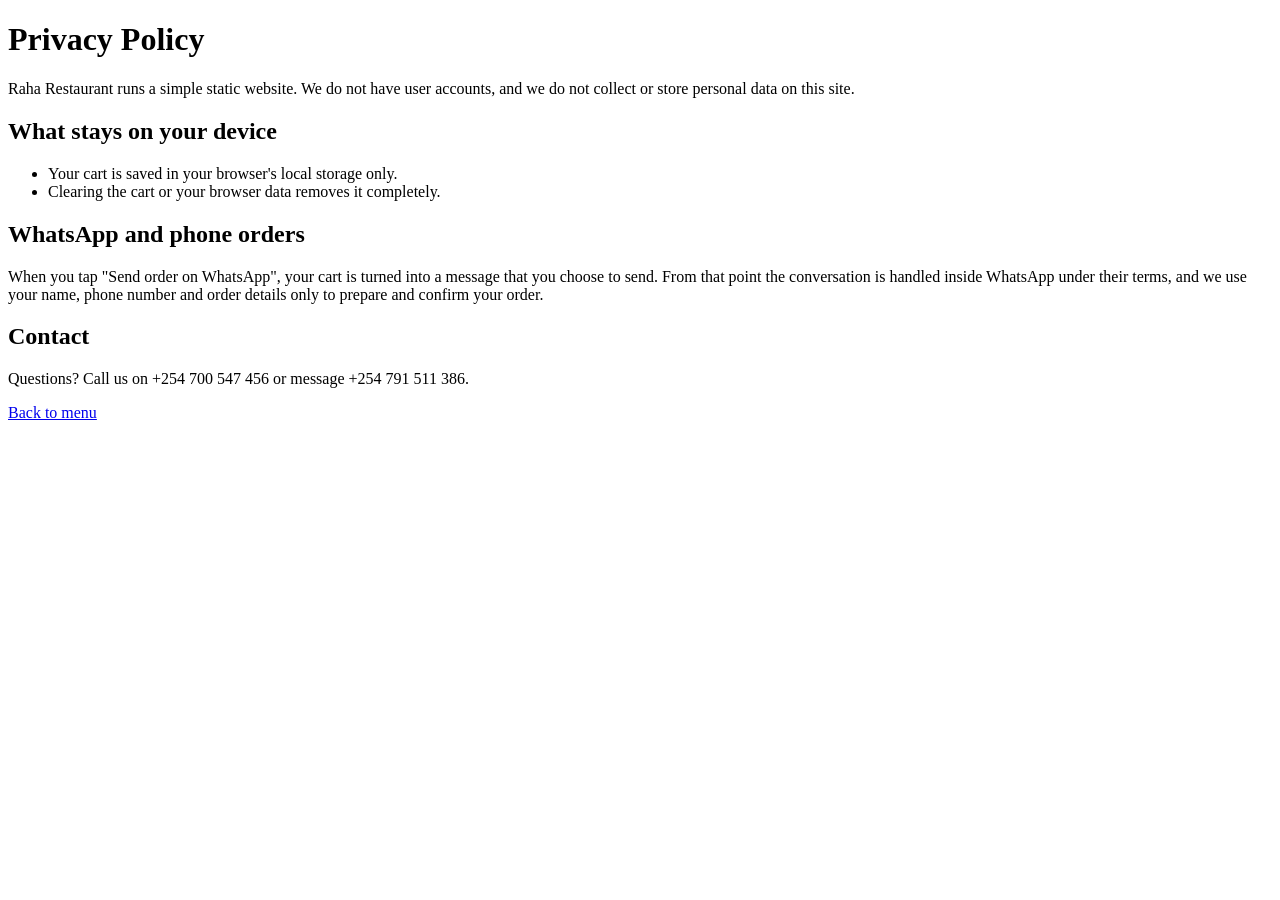
==== privacy.html @ 43888591 "Add files via upload" ====
<!doctype html>
<html lang="en">
  <head>
    <meta charset="utf-8" />
    <meta name="viewport" content="width=device-width, initial-scale=1" />
    <title>Privacy Policy | Raha Restaurant Nyali</title>
    <meta
      name="description"
      content="How Raha Restaurant in Nyali, Mombasa handles the information you share when you order on WhatsApp."
    />
    <link rel="icon" href="../favicon.ico" />
    <link rel="stylesheet" href="../css/style.css" />
    <link rel="stylesheet" href="../css/responsive.css" />
  </head>
  <body>
    <main class="legal container" id="main">
      <h1>Privacy Policy</h1>
      <p>
        Raha Restaurant runs a simple static website. We do not have user accounts, and we do not
        collect or store personal data on this site.
      </p>

      <h2>What stays on your device</h2>
      <ul>
        <li>Your cart is saved in your browser's local storage only.</li>
        <li>Clearing the cart or your browser data removes it completely.</li>
      </ul>

      <h2>WhatsApp and phone orders</h2>
      <p>
        When you tap "Send order on WhatsApp", your cart is turned into a message that you choose
        to send. From that point the conversation is handled inside WhatsApp under their terms, and
        we use your name, phone number and order details only to prepare and confirm your order.
      </p>

      <h2>Contact</h2>
      <p>Questions? Call us on +254 700 547 456 or message +254 791 511 386.</p>

      <p><a class="btn btn-primary" href="../index.html">Back to menu</a></p>
    </main>
  </body>
</html>
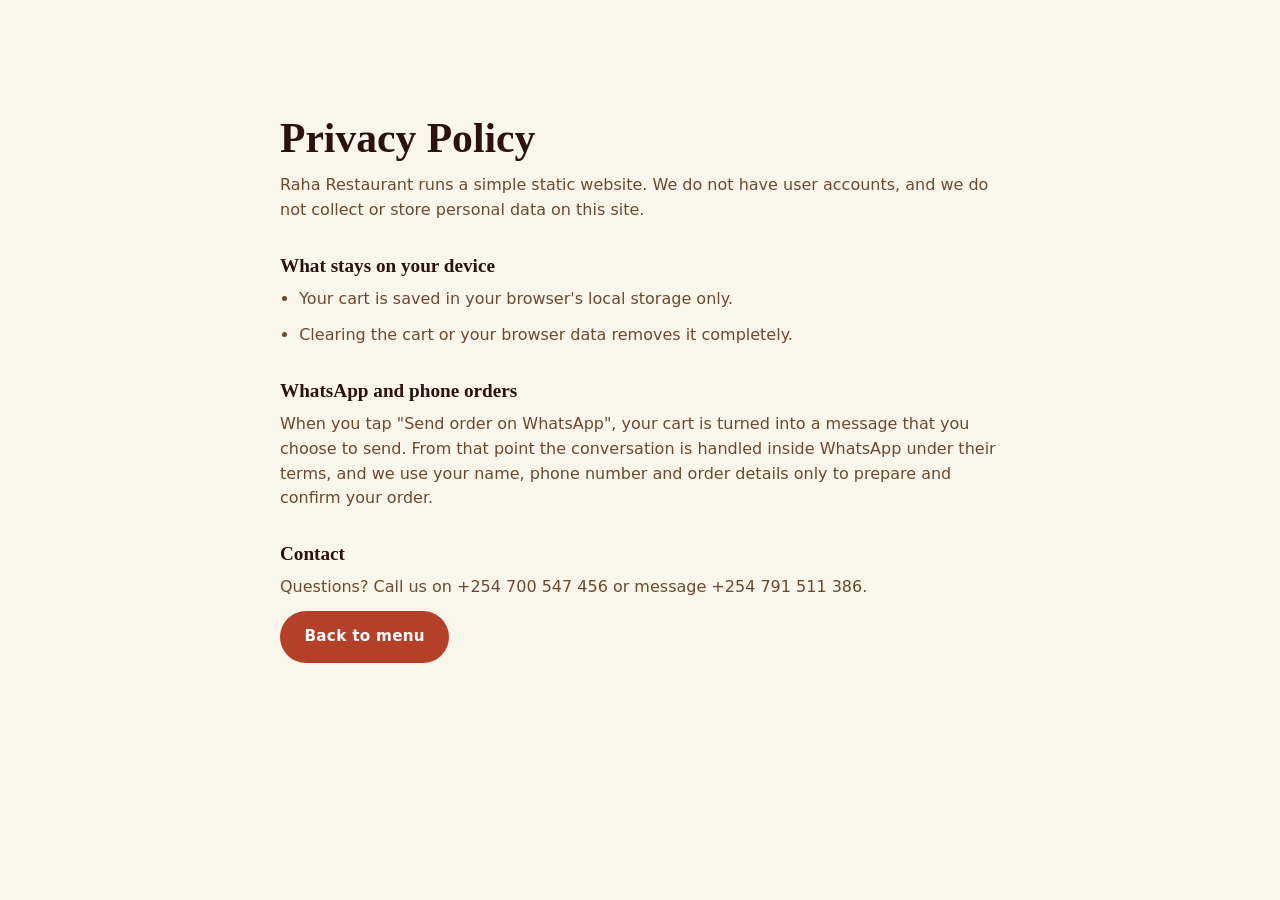
==== commit e649039a: "Update privacy.html" ====
--- a/privacy.html
+++ b/privacy.html
@@ -8,9 +8,9 @@
       name="description"
       content="How Raha Restaurant in Nyali, Mombasa handles the information you share when you order on WhatsApp."
     />
-    <link rel="icon" href="../favicon.ico" />
-    <link rel="stylesheet" href="../css/style.css" />
-    <link rel="stylesheet" href="../css/responsive.css" />
+    <link rel="icon" href="favicon.ico" />
+    <link rel="stylesheet" href="style.css" />
+    <link rel="stylesheet" href="responsive.css" />
   </head>
   <body>
     <main class="legal container" id="main">
--- a/style.css
+++ b/style.css
@@ -0,0 +1,1157 @@
+/* ============================================================
+   Raha Restaurant — core styles
+   Brand: gold + deep roast brown + cream, Mombasa premium fast food
+   ============================================================ */
+
+:root {
+  --gold: #d4a24c;
+  --gold-lt: #f2c572;
+  --accent: #b5402a;
+  --cream: #fbf6ec;
+  --dark: #2a130c;
+  --mid: #5c2a1e;
+  --light: #efe4ce;
+  --white: #ffffff;
+  --text: #3d1f10;
+  --muted: #6b4a30;
+
+  --radius: 14px;
+  --radius-sm: 10px;
+  --shadow-sm: 0 2px 10px rgba(42, 19, 12, 0.08);
+  --shadow-md: 0 10px 30px rgba(42, 19, 12, 0.14);
+  --nav-h: 68px;
+  --maxw: 1200px;
+  --font-display: "Playfair Display", Georgia, serif;
+  --font-body: "Inter", system-ui, -apple-system, "Segoe UI", sans-serif;
+}
+
+*,
+*::before,
+*::after {
+  box-sizing: border-box;
+  margin: 0;
+  padding: 0;
+}
+
+html {
+  scroll-behavior: smooth;
+  scroll-padding-top: calc(var(--nav-h) + 12px);
+  -webkit-text-size-adjust: 100%;
+}
+
+body {
+  font-family: var(--font-body);
+  background: var(--cream);
+  color: var(--text);
+  line-height: 1.55;
+  overflow-x: hidden;
+}
+
+img {
+  display: block;
+  max-width: 100%;
+}
+
+a {
+  color: inherit;
+}
+
+:focus-visible {
+  outline: 3px solid var(--accent);
+  outline-offset: 3px;
+  border-radius: 4px;
+}
+
+.container {
+  width: 100%;
+  max-width: var(--maxw);
+  margin-inline: auto;
+  padding-inline: 20px;
+}
+
+.skip-link {
+  position: absolute;
+  left: 12px;
+  top: -60px;
+  z-index: 300;
+  background: var(--dark);
+  color: var(--gold-lt);
+  padding: 10px 16px;
+  border-radius: 8px;
+  font-weight: 600;
+  transition: top 0.2s ease;
+}
+.skip-link:focus {
+  top: 12px;
+}
+
+.sr-only {
+  position: absolute;
+  width: 1px;
+  height: 1px;
+  overflow: hidden;
+  clip: rect(0 0 0 0);
+  clip-path: inset(50%);
+  white-space: nowrap;
+}
+
+/* ---------- Typography ---------- */
+h1,
+h2,
+h3 {
+  font-family: var(--font-display);
+  line-height: 1.1;
+  font-weight: 700;
+}
+
+.section-tag {
+  text-transform: uppercase;
+  letter-spacing: 0.16em;
+  font-size: 0.72rem;
+  font-weight: 700;
+  color: var(--accent);
+}
+
+.section-title {
+  font-size: clamp(1.75rem, 5vw, 2.6rem);
+  margin-top: 0.35rem;
+  color: var(--dark);
+}
+
+.section-title.light {
+  color: var(--cream);
+}
+
+.section-lead {
+  color: var(--muted);
+  margin-top: 0.6rem;
+  max-width: 55ch;
+}
+
+.section {
+  padding: clamp(3rem, 7vw, 5.5rem) 0;
+}
+
+/* ---------- Buttons ---------- */
+.btn {
+  display: inline-flex;
+  align-items: center;
+  justify-content: center;
+  gap: 0.5rem;
+  min-height: 48px;
+  padding: 0.75rem 1.4rem;
+  border: 2px solid transparent;
+  border-radius: 999px;
+  font: inherit;
+  font-weight: 700;
+  font-size: 0.95rem;
+  letter-spacing: 0.02em;
+  cursor: pointer;
+  text-decoration: none;
+  transition:
+    transform 0.15s ease,
+    background-color 0.2s ease,
+    color 0.2s ease;
+}
+.btn:hover {
+  transform: translateY(-2px);
+}
+.btn:active {
+  transform: translateY(0);
+}
+
+.btn-primary {
+  background: var(--accent);
+  color: #fff;
+}
+.btn-primary:hover {
+  background: #9c3523;
+}
+
+.btn-gold {
+  background: var(--gold);
+  color: var(--dark);
+}
+.btn-gold:hover {
+  background: var(--gold-lt);
+}
+
+.btn-outline {
+  background: transparent;
+  border-color: currentColor;
+  color: var(--dark);
+}
+.btn-outline.on-dark {
+  color: var(--cream);
+}
+.btn-outline:hover {
+  background: rgba(255, 255, 255, 0.12);
+}
+
+.btn-wa {
+  background: #1fa855;
+  color: #fff;
+  width: 100%;
+}
+.btn-wa:hover {
+  background: #178a45;
+}
+.btn[disabled],
+.btn[aria-disabled="true"] {
+  opacity: 0.5;
+  pointer-events: none;
+}
+
+/* ---------- Navigation ---------- */
+.nav {
+  position: fixed;
+  inset: 0 0 auto 0;
+  z-index: 100;
+  height: var(--nav-h);
+  display: flex;
+  align-items: center;
+  background: rgba(30, 18, 6, 0.82);
+  backdrop-filter: blur(12px);
+  border-bottom: 1px solid rgba(212, 162, 76, 0.22);
+}
+
+.nav-inner {
+  display: flex;
+  align-items: center;
+  justify-content: space-between;
+  gap: 1rem;
+  width: 100%;
+  max-width: var(--maxw);
+  margin-inline: auto;
+  padding-inline: 20px;
+}
+
+.nav-logo {
+  display: inline-flex;
+  align-items: center;
+  gap: 0.5rem;
+  font-family: var(--font-display);
+  font-weight: 900;
+  font-size: 1.35rem;
+  letter-spacing: 0.06em;
+  color: var(--gold);
+  text-decoration: none;
+}
+.nav-logo img {
+  height: 38px;
+  width: auto;
+}
+
+.nav-links {
+  display: flex;
+  gap: 1.75rem;
+  list-style: none;
+}
+.nav-links a {
+  color: rgba(255, 255, 255, 0.9);
+  text-decoration: none;
+  font-size: 0.78rem;
+  font-weight: 600;
+  letter-spacing: 0.1em;
+  text-transform: uppercase;
+  padding: 0.4rem 0;
+  position: relative;
+}
+.nav-links a::after {
+  content: "";
+  position: absolute;
+  left: 0;
+  bottom: 0;
+  height: 2px;
+  width: 100%;
+  background: var(--gold-lt);
+  transform: scaleX(0);
+  transform-origin: right;
+  transition: transform 0.25s ease;
+}
+.nav-links a:hover,
+.nav-links a[aria-current="true"] {
+  color: var(--gold-lt);
+}
+.nav-links a:hover::after,
+.nav-links a[aria-current="true"]::after {
+  transform: scaleX(1);
+  transform-origin: left;
+}
+
+.nav-actions {
+  display: flex;
+  align-items: center;
+  gap: 0.6rem;
+}
+
+.cart-pill {
+  display: inline-flex;
+  align-items: center;
+  gap: 0.45rem;
+  min-height: 44px;
+  padding: 0.4rem 0.9rem;
+  border-radius: 999px;
+  border: 1.5px solid rgba(242, 197, 114, 0.5);
+  background: rgba(255, 255, 255, 0.06);
+  color: var(--gold-lt);
+  font: inherit;
+  font-size: 0.8rem;
+  font-weight: 700;
+  cursor: pointer;
+}
+.cart-pill:hover {
+  background: rgba(242, 197, 114, 0.16);
+}
+.cart-pill .cart-pill-text {
+  white-space: nowrap;
+}
+
+.nav-order {
+  display: inline-flex;
+  align-items: center;
+  min-height: 44px;
+  padding: 0.55rem 1.2rem;
+  border-radius: 999px;
+  background: var(--gold);
+  color: var(--dark);
+  font-weight: 800;
+  font-size: 0.8rem;
+  letter-spacing: 0.08em;
+  text-transform: uppercase;
+  text-decoration: none;
+}
+.nav-order:hover {
+  background: var(--gold-lt);
+}
+
+.nav-toggle {
+  display: none;
+  width: 46px;
+  height: 46px;
+  border: 1.5px solid rgba(242, 197, 114, 0.5);
+  border-radius: 12px;
+  background: transparent;
+  color: var(--gold-lt);
+  font-size: 1.35rem;
+  line-height: 1;
+  cursor: pointer;
+}
+
+.mobile-menu {
+  position: fixed;
+  top: var(--nav-h);
+  left: 0;
+  right: 0;
+  z-index: 99;
+  background: #1e1206;
+  border-bottom: 1px solid rgba(212, 162, 76, 0.25);
+  padding: 0.75rem 20px 1.25rem;
+  display: none;
+}
+.mobile-menu[data-open="true"] {
+  display: block;
+}
+.mobile-menu ul {
+  list-style: none;
+}
+.mobile-menu a {
+  display: block;
+  padding: 0.95rem 0.2rem;
+  color: rgba(255, 255, 255, 0.92);
+  text-decoration: none;
+  font-weight: 600;
+  letter-spacing: 0.06em;
+  text-transform: uppercase;
+  font-size: 0.85rem;
+  border-bottom: 1px solid rgba(255, 255, 255, 0.08);
+}
+.mobile-menu .btn {
+  width: 100%;
+  margin-top: 1rem;
+}
+
+/* ---------- Hero ---------- */
+.hero {
+  position: relative;
+  min-height: min(92vh, 760px);
+  margin-top: var(--nav-h);
+  display: grid;
+  align-items: end;
+  overflow: hidden;
+  background: var(--dark);
+}
+
+.hero-slides {
+  position: absolute;
+  inset: 0;
+}
+.hero-slide {
+  position: absolute;
+  inset: 0;
+  opacity: 0;
+  transition: opacity 0.9s ease;
+}
+.hero-slide[data-active="true"] {
+  opacity: 1;
+}
+.hero-slide img {
+  width: 100%;
+  height: 100%;
+  object-fit: cover;
+}
+.hero::after {
+  content: "";
+  position: absolute;
+  inset: 0;
+  background: linear-gradient(
+    100deg,
+    rgba(24, 12, 5, 0.94) 0%,
+    rgba(24, 12, 5, 0.82) 40%,
+    rgba(24, 12, 5, 0.45) 100%
+  );
+}
+
+.hero-content {
+  position: relative;
+  z-index: 2;
+  width: 100%;
+  max-width: var(--maxw);
+  margin-inline: auto;
+  padding: clamp(2.5rem, 8vw, 5rem) 20px clamp(4.5rem, 8vw, 5rem);
+  color: var(--cream);
+}
+
+.hero-eyebrow {
+  text-transform: uppercase;
+  letter-spacing: 0.2em;
+  font-size: 0.72rem;
+  font-weight: 700;
+  color: var(--gold-lt);
+}
+
+.hero h1 {
+  font-size: clamp(2.3rem, 8vw, 4.2rem);
+  margin-top: 0.6rem;
+  max-width: 16ch;
+}
+.hero h1 span {
+  color: var(--gold);
+}
+
+.hero-sub {
+  margin-top: 1rem;
+  max-width: 46ch;
+  color: rgba(255, 255, 255, 0.9);
+  font-size: clamp(0.98rem, 2.4vw, 1.1rem);
+}
+
+.hero-meta {
+  display: flex;
+  flex-wrap: wrap;
+  gap: 0.5rem;
+  margin-top: 1.1rem;
+}
+.hero-meta span {
+  font-size: 0.74rem;
+  font-weight: 600;
+  letter-spacing: 0.08em;
+  text-transform: uppercase;
+  color: var(--gold-lt);
+  border: 1px solid rgba(242, 197, 114, 0.4);
+  border-radius: 999px;
+  padding: 0.35rem 0.8rem;
+}
+
+.hero-cta {
+  display: flex;
+  flex-wrap: wrap;
+  gap: 0.75rem;
+  margin-top: 1.6rem;
+}
+
+.hero-controls {
+  position: absolute;
+  bottom: 1.1rem;
+  left: 0;
+  right: 0;
+  z-index: 3;
+  display: flex;
+  align-items: center;
+  gap: 0.6rem;
+  max-width: var(--maxw);
+  margin-inline: auto;
+  padding-inline: 20px;
+}
+.hero-dots {
+  display: flex;
+  gap: 0.4rem;
+}
+.hero-dot {
+  width: 34px;
+  height: 24px;
+  padding: 10px 0;
+  border: 0;
+  background: none;
+  cursor: pointer;
+}
+.hero-dot::before {
+  content: "";
+  display: block;
+  height: 4px;
+  border-radius: 4px;
+  background: rgba(255, 255, 255, 0.4);
+  transition: background 0.25s ease;
+}
+.hero-dot[aria-current="true"]::before {
+  background: var(--gold);
+}
+.hero-pause {
+  min-height: 36px;
+  padding: 0.3rem 0.85rem;
+  border-radius: 999px;
+  border: 1px solid rgba(255, 255, 255, 0.35);
+  background: rgba(0, 0, 0, 0.3);
+  color: #fff;
+  font: inherit;
+  font-size: 0.72rem;
+  font-weight: 600;
+  cursor: pointer;
+}
+
+/* ---------- Product cards ---------- */
+.product-grid {
+  display: grid;
+  grid-template-columns: repeat(auto-fill, minmax(230px, 1fr));
+  gap: clamp(0.9rem, 2vw, 1.4rem);
+  margin-top: 1.8rem;
+}
+
+.card {
+  display: flex;
+  flex-direction: column;
+  background: var(--white);
+  border: 1px solid rgba(42, 19, 12, 0.08);
+  border-radius: var(--radius);
+  overflow: hidden;
+  box-shadow: var(--shadow-sm);
+  transition:
+    transform 0.2s ease,
+    box-shadow 0.2s ease;
+}
+.card:hover {
+  transform: translateY(-4px);
+  box-shadow: var(--shadow-md);
+}
+
+.card-media {
+  position: relative;
+  aspect-ratio: 4 / 3;
+  background: linear-gradient(140deg, #efe4ce, #d9c6a2);
+  border: 0;
+  padding: 0;
+  cursor: pointer;
+  width: 100%;
+  display: block;
+}
+.card-media img {
+  width: 100%;
+  height: 100%;
+  object-fit: cover;
+}
+
+.badge {
+  position: absolute;
+  top: 10px;
+  left: 10px;
+  background: var(--gold);
+  color: var(--dark);
+  font-size: 0.66rem;
+  font-weight: 800;
+  letter-spacing: 0.1em;
+  text-transform: uppercase;
+  padding: 0.3rem 0.6rem;
+  border-radius: 999px;
+}
+
+.card-body {
+  display: flex;
+  flex-direction: column;
+  gap: 0.35rem;
+  padding: 0.9rem 1rem 1.1rem;
+  flex: 1;
+}
+.card-name {
+  font-family: var(--font-display);
+  font-size: 1.05rem;
+  font-weight: 700;
+  color: var(--dark);
+}
+.card-desc {
+  font-size: 0.85rem;
+  color: var(--muted);
+  flex: 1;
+}
+.card-foot {
+  display: flex;
+  align-items: center;
+  justify-content: space-between;
+  gap: 0.6rem;
+  margin-top: 0.7rem;
+}
+.price {
+  font-weight: 800;
+  font-size: 1.05rem;
+  color: var(--dark);
+}
+.price small {
+  font-size: 0.7rem;
+  font-weight: 700;
+  color: var(--muted);
+  letter-spacing: 0.08em;
+}
+.add-btn {
+  min-height: 44px;
+  padding: 0.5rem 1rem;
+  border: 0;
+  border-radius: 999px;
+  background: var(--dark);
+  color: var(--gold-lt);
+  font: inherit;
+  font-weight: 700;
+  font-size: 0.85rem;
+  cursor: pointer;
+}
+.add-btn:hover {
+  background: var(--mid);
+}
+
+/* ---------- Menu tabs ---------- */
+.tabs {
+  display: flex;
+  gap: 0.5rem;
+  margin-top: 1.4rem;
+  overflow-x: auto;
+  padding-bottom: 0.4rem;
+  scrollbar-width: none;
+}
+.tabs::-webkit-scrollbar {
+  display: none;
+}
+.tab {
+  flex: 0 0 auto;
+  min-height: 44px;
+  padding: 0.55rem 1.15rem;
+  border-radius: 999px;
+  border: 1.5px solid rgba(255, 255, 255, 0.28);
+  background: transparent;
+  color: rgba(255, 255, 255, 0.85);
+  font: inherit;
+  font-weight: 700;
+  font-size: 0.85rem;
+  cursor: pointer;
+  white-space: nowrap;
+}
+.tab[aria-selected="true"] {
+  background: var(--gold);
+  border-color: var(--gold);
+  color: var(--dark);
+}
+
+.menu-section {
+  background: var(--dark);
+  color: var(--cream);
+}
+.menu-section .section-tag {
+  color: var(--gold-lt);
+}
+.menu-section .section-lead {
+  color: rgba(255, 255, 255, 0.72);
+}
+
+/* ---------- Deals ---------- */
+.deal-grid {
+  display: grid;
+  grid-template-columns: repeat(auto-fit, minmax(260px, 1fr));
+  gap: 1.2rem;
+  margin-top: 1.8rem;
+}
+.deal {
+  display: flex;
+  flex-direction: column;
+  gap: 0.5rem;
+  padding: 1.4rem;
+  border-radius: var(--radius);
+  background: linear-gradient(150deg, #ffffff, #f6ecd9);
+  border: 1px solid rgba(212, 162, 76, 0.45);
+  box-shadow: var(--shadow-sm);
+}
+.deal h3 {
+  font-size: 1.25rem;
+  color: var(--dark);
+}
+.deal-kicker {
+  font-size: 0.7rem;
+  font-weight: 800;
+  letter-spacing: 0.14em;
+  text-transform: uppercase;
+  color: var(--accent);
+}
+.deal ul {
+  list-style: none;
+  font-size: 0.88rem;
+  color: var(--muted);
+}
+.deal li::before {
+  content: "•";
+  color: var(--gold);
+  font-weight: 800;
+  margin-right: 0.5rem;
+}
+.deal .btn {
+  margin-top: 0.6rem;
+}
+
+/* ---------- Steps ---------- */
+.steps {
+  display: grid;
+  grid-template-columns: repeat(auto-fit, minmax(190px, 1fr));
+  gap: 1rem;
+  margin-top: 1.8rem;
+  counter-reset: step;
+}
+.step {
+  background: var(--white);
+  border-radius: var(--radius);
+  padding: 1.3rem;
+  border: 1px solid rgba(42, 19, 12, 0.08);
+}
+.step-num {
+  font-family: var(--font-display);
+  font-size: 1.6rem;
+  color: var(--gold);
+  font-weight: 900;
+}
+.step h3 {
+  font-size: 1.05rem;
+  margin-top: 0.3rem;
+  color: var(--dark);
+}
+.step p {
+  font-size: 0.87rem;
+  color: var(--muted);
+  margin-top: 0.3rem;
+}
+
+/* ---------- Story ---------- */
+.story {
+  display: grid;
+  grid-template-columns: 1fr 1.1fr;
+  gap: clamp(1.5rem, 4vw, 3rem);
+  align-items: center;
+}
+.story img {
+  width: 100%;
+  aspect-ratio: 4 / 3;
+  object-fit: cover;
+  border-radius: var(--radius);
+  background: var(--light);
+}
+.story-values {
+  display: flex;
+  flex-wrap: wrap;
+  gap: 0.5rem;
+  margin-top: 1rem;
+}
+.chip {
+  font-size: 0.76rem;
+  font-weight: 700;
+  padding: 0.4rem 0.85rem;
+  border-radius: 999px;
+  background: var(--light);
+  color: var(--mid);
+}
+
+/* ---------- Contact ---------- */
+.contact {
+  background: var(--dark);
+  color: var(--cream);
+}
+.contact .section-tag {
+  color: var(--gold-lt);
+}
+.contact-grid {
+  display: grid;
+  grid-template-columns: repeat(auto-fit, minmax(200px, 1fr));
+  gap: 1rem;
+  margin-top: 1.6rem;
+}
+.contact-item {
+  border: 1px solid rgba(242, 197, 114, 0.28);
+  border-radius: var(--radius);
+  padding: 1.1rem;
+}
+.contact-label {
+  font-size: 0.7rem;
+  letter-spacing: 0.14em;
+  text-transform: uppercase;
+  color: var(--gold-lt);
+  font-weight: 700;
+}
+.contact-value {
+  margin-top: 0.35rem;
+  font-size: 1.02rem;
+  font-weight: 600;
+  color: #fff;
+  text-decoration: none;
+}
+a.contact-value:hover {
+  color: var(--gold-lt);
+}
+.contact-actions {
+  display: flex;
+  flex-wrap: wrap;
+  gap: 0.7rem;
+  margin-top: 1.5rem;
+}
+
+/* ---------- Footer ---------- */
+.footer {
+  background: #1e1206;
+  color: rgba(255, 255, 255, 0.72);
+  padding: 2.5rem 0 calc(2.5rem + env(safe-area-inset-bottom));
+  font-size: 0.87rem;
+}
+.footer-inner {
+  display: flex;
+  flex-wrap: wrap;
+  gap: 1.2rem;
+  align-items: center;
+  justify-content: space-between;
+}
+.footer-links {
+  display: flex;
+  flex-wrap: wrap;
+  gap: 1.1rem;
+  list-style: none;
+}
+.footer-links a {
+  color: rgba(255, 255, 255, 0.8);
+  text-decoration: none;
+}
+.footer-links a:hover {
+  color: var(--gold-lt);
+}
+.footer-copy {
+  width: 100%;
+  font-size: 0.78rem;
+  color: rgba(255, 255, 255, 0.5);
+}
+.footer-copy img {
+  height: 20px;
+  display: inline-block;
+  vertical-align: middle;
+}
+
+/* ---------- Cart drawer ---------- */
+.overlay {
+  position: fixed;
+  inset: 0;
+  z-index: 190;
+  background: rgba(20, 10, 4, 0.6);
+  opacity: 0;
+  visibility: hidden;
+  transition:
+    opacity 0.25s ease,
+    visibility 0.25s ease;
+}
+.overlay[data-open="true"] {
+  opacity: 1;
+  visibility: visible;
+}
+
+.cart-drawer {
+  position: fixed;
+  top: 0;
+  right: 0;
+  bottom: 0;
+  z-index: 200;
+  width: min(420px, 100%);
+  background: var(--cream);
+  display: flex;
+  flex-direction: column;
+  transform: translateX(100%);
+  transition: transform 0.3s ease;
+  box-shadow: -12px 0 40px rgba(0, 0, 0, 0.25);
+}
+.cart-drawer[data-open="true"] {
+  transform: translateX(0);
+}
+
+.cart-head {
+  display: flex;
+  align-items: center;
+  justify-content: space-between;
+  padding: 1.1rem 1.2rem;
+  border-bottom: 1px solid rgba(42, 19, 12, 0.12);
+  background: var(--dark);
+  color: var(--cream);
+}
+.cart-head h2 {
+  font-size: 1.15rem;
+}
+.icon-btn {
+  width: 44px;
+  height: 44px;
+  border-radius: 50%;
+  border: 1px solid rgba(255, 255, 255, 0.25);
+  background: transparent;
+  color: inherit;
+  font-size: 1.05rem;
+  cursor: pointer;
+}
+.icon-btn:hover {
+  background: rgba(255, 255, 255, 0.12);
+}
+
+.cart-items {
+  flex: 1;
+  overflow-y: auto;
+  padding: 1rem 1.2rem;
+  display: flex;
+  flex-direction: column;
+  gap: 0.9rem;
+}
+.cart-item {
+  display: grid;
+  grid-template-columns: 60px 1fr auto;
+  gap: 0.75rem;
+  align-items: center;
+}
+.cart-item img {
+  width: 60px;
+  height: 60px;
+  border-radius: 10px;
+  object-fit: cover;
+  background: var(--light);
+}
+.cart-item-name {
+  font-weight: 700;
+  font-size: 0.9rem;
+  color: var(--dark);
+}
+.cart-item-price {
+  font-size: 0.84rem;
+  color: var(--muted);
+}
+.qty {
+  display: flex;
+  align-items: center;
+  gap: 0.3rem;
+  background: var(--white);
+  border: 1px solid rgba(42, 19, 12, 0.14);
+  border-radius: 999px;
+  padding: 2px;
+}
+.qty button {
+  width: 36px;
+  height: 36px;
+  border-radius: 50%;
+  border: 0;
+  background: var(--light);
+  color: var(--dark);
+  font-size: 1.05rem;
+  font-weight: 800;
+  cursor: pointer;
+}
+.qty button:hover {
+  background: var(--gold-lt);
+}
+.qty output {
+  min-width: 22px;
+  text-align: center;
+  font-weight: 700;
+  font-size: 0.9rem;
+}
+
+.cart-empty {
+  margin: auto;
+  text-align: center;
+  color: var(--muted);
+  display: flex;
+  flex-direction: column;
+  gap: 0.7rem;
+  align-items: center;
+}
+.cart-empty strong {
+  font-family: var(--font-display);
+  font-size: 1.2rem;
+  color: var(--dark);
+}
+
+.cart-foot {
+  border-top: 1px solid rgba(42, 19, 12, 0.12);
+  padding: 1.1rem 1.2rem calc(1.1rem + env(safe-area-inset-bottom));
+  background: var(--white);
+  display: grid;
+  gap: 0.7rem;
+}
+.cart-total {
+  display: flex;
+  justify-content: space-between;
+  align-items: baseline;
+  font-weight: 800;
+  font-size: 1.15rem;
+  color: var(--dark);
+}
+.cart-note {
+  font-size: 0.76rem;
+  color: var(--muted);
+  text-align: center;
+}
+.link-btn {
+  border: 0;
+  background: none;
+  color: var(--accent);
+  font: inherit;
+  font-weight: 700;
+  font-size: 0.85rem;
+  text-decoration: underline;
+  cursor: pointer;
+  min-height: 44px;
+}
+
+/* ---------- Product modal ---------- */
+.modal {
+  border: 0;
+  padding: 0;
+  width: min(440px, calc(100vw - 32px));
+  border-radius: var(--radius);
+  background: var(--white);
+  color: var(--text);
+  box-shadow: var(--shadow-md);
+}
+.modal::backdrop {
+  background: rgba(20, 10, 4, 0.6);
+}
+.modal img {
+  width: 100%;
+  aspect-ratio: 4 / 3;
+  object-fit: cover;
+  background: var(--light);
+}
+.modal-body {
+  padding: 1.2rem 1.3rem 1.4rem;
+  display: grid;
+  gap: 0.6rem;
+}
+.modal-close {
+  position: absolute;
+  top: 10px;
+  right: 10px;
+  width: 40px;
+  height: 40px;
+  border-radius: 50%;
+  border: 0;
+  background: rgba(20, 10, 4, 0.65);
+  color: #fff;
+  font-size: 1rem;
+  cursor: pointer;
+}
+.modal-row {
+  display: flex;
+  align-items: center;
+  justify-content: space-between;
+  gap: 0.8rem;
+  margin-top: 0.3rem;
+}
+
+/* ---------- Sticky mobile bar ---------- */
+.sticky-bar {
+  position: fixed;
+  left: 12px;
+  right: 12px;
+  bottom: calc(12px + env(safe-area-inset-bottom));
+  z-index: 90;
+  display: none;
+  align-items: center;
+  justify-content: space-between;
+  gap: 0.8rem;
+  padding: 0.6rem 0.7rem 0.6rem 1.1rem;
+  border-radius: 999px;
+  background: var(--dark);
+  color: var(--cream);
+  box-shadow: var(--shadow-md);
+}
+.sticky-bar[data-visible="true"] {
+  display: flex;
+}
+.sticky-bar .sb-info {
+  font-size: 0.85rem;
+  font-weight: 700;
+  line-height: 1.2;
+}
+.sticky-bar .sb-info span {
+  display: block;
+  font-size: 0.72rem;
+  font-weight: 500;
+  color: rgba(255, 255, 255, 0.7);
+}
+
+/* ---------- Toast ---------- */
+.toast-region {
+  position: fixed;
+  bottom: 90px;
+  left: 50%;
+  transform: translateX(-50%);
+  z-index: 210;
+  display: grid;
+  gap: 0.5rem;
+  pointer-events: none;
+}
+.toast {
+  background: var(--dark);
+  color: var(--gold-lt);
+  font-size: 0.85rem;
+  font-weight: 700;
+  padding: 0.7rem 1.1rem;
+  border-radius: 999px;
+  box-shadow: var(--shadow-md);
+}
+
+/* ---------- Reveal ---------- */
+.reveal {
+  opacity: 0;
+  transform: translateY(14px);
+  transition:
+    opacity 0.5s ease,
+    transform 0.5s ease;
+}
+.reveal.in-view {
+  opacity: 1;
+  transform: none;
+}
+
+/* ---------- Legal pages ---------- */
+.legal {
+  max-width: 760px;
+  margin-inline: auto;
+  padding: calc(var(--nav-h) + 3rem) 20px 4rem;
+}
+.legal h1 {
+  font-size: clamp(1.9rem, 5vw, 2.6rem);
+  color: var(--dark);
+}
+.legal h2 {
+  font-size: 1.2rem;
+  margin-top: 2rem;
+  color: var(--dark);
+}
+.legal p,
+.legal li {
+  margin-top: 0.7rem;
+  color: var(--muted);
+}
+.legal ul {
+  padding-left: 1.2rem;
+}
--- a/responsive.css
+++ b/responsive.css
@@ -0,0 +1,87 @@
+/* ============================================================
+   Raha Restaurant — responsive + motion preferences
+   Mobile-first checks at 320 / 375 / 390 / 414 / 768
+   ============================================================ */
+
+@media (max-width: 900px) {
+  .nav-links,
+  .nav-order {
+    display: none;
+  }
+  .nav-toggle {
+    display: inline-flex;
+    align-items: center;
+    justify-content: center;
+  }
+  .story {
+    grid-template-columns: 1fr;
+  }
+}
+
+@media (max-width: 768px) {
+  :root {
+    --nav-h: 62px;
+  }
+  .hero {
+    min-height: 78vh;
+  }
+  .hero-content {
+    padding-bottom: 5.5rem;
+  }
+  .product-grid {
+    grid-template-columns: repeat(2, minmax(0, 1fr));
+    gap: 0.8rem;
+  }
+  .card-body {
+    padding: 0.75rem 0.8rem 0.9rem;
+  }
+  .card-foot {
+    flex-direction: column;
+    align-items: stretch;
+    gap: 0.5rem;
+  }
+  .add-btn {
+    width: 100%;
+  }
+  body {
+    padding-bottom: 0;
+  }
+  body[data-cart-active="true"] {
+    padding-bottom: 78px;
+  }
+}
+
+@media (max-width: 380px) {
+  .product-grid {
+    grid-template-columns: 1fr;
+  }
+  .cart-pill .cart-pill-text {
+    display: none;
+  }
+  .nav-logo img {
+    height: 32px;
+  }
+}
+
+@media (min-width: 769px) {
+  .sticky-bar {
+    display: none !important;
+  }
+}
+
+@media (prefers-reduced-motion: reduce) {
+  html {
+    scroll-behavior: auto;
+  }
+  *,
+  *::before,
+  *::after {
+    animation-duration: 0.001ms !important;
+    animation-iteration-count: 1 !important;
+    transition-duration: 0.001ms !important;
+  }
+  .reveal {
+    opacity: 1;
+    transform: none;
+  }
+}
